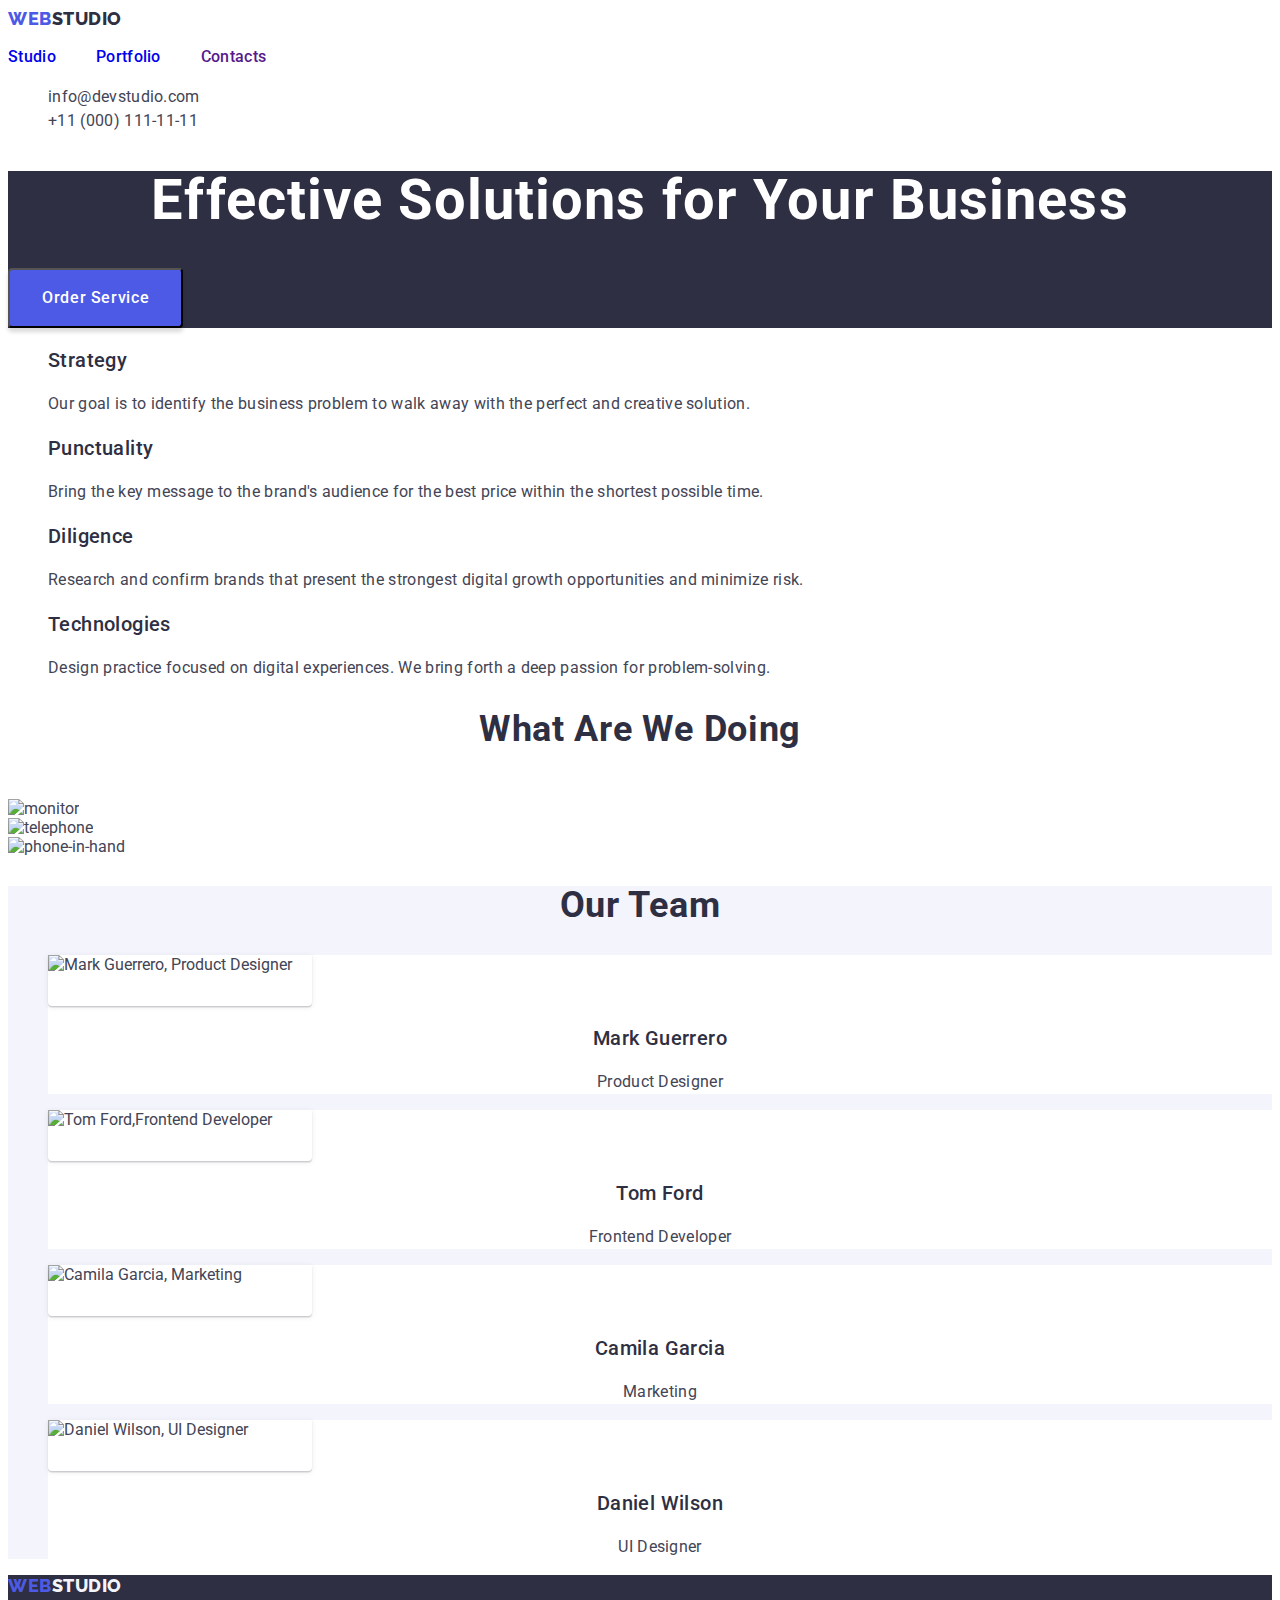
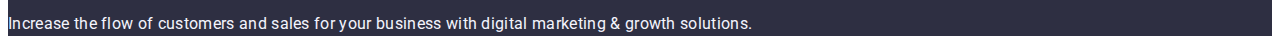
==== index.html @ 07247fa3 "update2" ====
<!DOCTYPE html>
<html lang="en">
  <head>
    <meta charset="UTF-8" />
    <meta http-equiv="X-UA-Compatible" content="IE=edge" />
    <meta name="viewport" content="width=device-width, initial-scale=1.0" />
    <link rel="preconnect" href="https://fonts.googleapis.com" />
    <link rel="preconnect" href="https://fonts.gstatic.com" crossorigin />
    <link
      href="https://fonts.googleapis.com/css2?family=Raleway:wght@800&family=Roboto:wght@400;500;700&display=swap"
      rel="stylesheet"
    />

    <link rel="stylesheet" href="css/styles.css" />
    <title>WebStudio</title>
  </head>
  <body>
    <header>
      <nav class="header-navication">
        <a class="logo link" href="./index.html"
          >Web<span class="logo-studio">Studio</span></a
        >
        <ul class="header-list list">
          <li class="header-item">
            <a class="header-link link" href="./index.html">Studio</a>
          </li>
          <li class="header-item">
            <a class="header-link link" href="./portfolio.html">Portfolio</a>
          </li>
          <li class="header-item">
            <a class="header-link link" href="">Contacts</a>
          </li>
        </ul>
      </nav>
      <address>
        <ul class="header-add list">
          <li>
            <a class="header-email link" href="mailto:info@devstudio.com"
              >info@devstudio.com</a
            >
          </li>
          <li>
            <a class="header-phone link" href="tel:+110001111111"
              >+11 (000) 111-11-11</a
            >
          </li>
        </ul>
      </address>
    </header>
    <main>
      <section class="hero">
        <h1 class="hero-title">Effective Solutions for Your Business</h1>
        <button class="hero-btn" type="button">Order Service</button>
      </section>
      <section class="features">
        <h2 class="features-title" hidden>features</h2>
        <ul class="features-list list">
          <li class="features-item">
            <h3 class="features-subtitle">Strategy</h3>
            <p class="features-text">
              Our goal is to identify the business problem to walk away with the
              perfect and creative solution.
            </p>
          </li>
          <li class="features-item">
            <h3 class="features-subtitle">Punctuality</h3>
            <p class="features-text">
              Bring the key message to the brand's audience for the best price
              within the shortest possible time.
            </p>
          </li>
          <li class="features-item">
            <h3 class="features-subtitle">Diligence</h3>
            <p class="features-text">
              Research and confirm brands that present the strongest digital
              growth opportunities and minimize risk.
            </p>
          </li>
          <li class="features-item">
            <h3 class="features-subtitle">Technologies</h3>
            <p class="features-text">
              Design practice focused on digital experiences. We bring forth a
              deep passion for problem-solving.
            </p>
          </li>
        </ul>
      </section>
      <section class="what">
        <h2 class="what-title">What are we doing</h2>
        <ul class="what-list list">
          <li class="what-item">
            <img
              class="what-img"
              src="./images/what/monitor.jpg"
              alt="monitor"
              width="360"
            />
          </li>
          <li class="what-item">
            <img
              class="what-img"
              src="./images/what/telephone.jpg"
              alt="telephone"
              width="360"
            />
          </li>
          <li class="what-item">
            <img
              class="what-img"
              src="./images/what/phone-in-hand.jpg"
              alt="phone-in-hand"
              width="360"
            />
          </li>
        </ul>
      </section>
      <section class="team">
        <h2 class="team-title">Our Team</h2>
        <ul class="team-list list">
          <li class="team-item">
            <img
              class="team-img"
              src="./images/team/mark-guerrero.jpg"
              alt="Mark Guerrero, Product Designer"
              width="264"
            />
            <h3 class="team-subtitle">Mark Guerrero</h3>
            <p class="team-text">Product Designer</p>
          </li>
          <li class="team-item">
            <img
              class="team-img"
              src="./images/team/tom-ford.jpg"
              alt="Tom Ford,Frontend Developer"
              width="264"
            />
            <h3 class="team-subtitle">Tom Ford</h3>
            <p class="team-text">Frontend Developer</p>
          </li>
          <li class="team-item">
            <img
              class="team-img"
              src="./images/team/camila-garcia.jpg"
              alt="Camila Garcia, Marketing"
              width="264"
            />
            <h3 class="team-subtitle">Camila Garcia</h3>
            <p class="team-text">Marketing</p>
          </li>
          <li class="team-item">
            <img
              class="team-img"
              src="./images/team/daniel-wilson.jpg"
              alt="Daniel Wilson, UI Designer"
              width="264"
            />
            <h3 class="team-subtitle">Daniel Wilson</h3>
            <p class="team-text">UI Designer</p>
          </li>
        </ul>
      </section>
    </main>
    <footer class="bottom">
      <a class="logo link" href="./index.html"
        >Web<span class="bottom-logo">Studio</span></a
      >
      <p class="bottom-text">
        Increase the flow of customers and sales for your business with digital
        marketing & growth solutions.
      </p>
    </footer>
  </body>
</html>
---- css/styles.css ----
:root {
  --main-title-color: #ffffff;
  --main-logo-color: #4d5ae5;
  --second-logo-color: #2e2f42;
  --main-paragraph-color: #434455;
  --main-background-color: #ffffff;
  --second-background-color: #f4f4fd;
}
body {
  font-family: "Roboto", sans-serif;
  color: #434455;
  background-color: var(--main-background-color);
}
.list {
  list-style: none;
}
.link {
  text-decoration: none;
  font-style: normal;
}
.logo {
  font-family: "Raleway", sans-serif;
  font-weight: 800;
  font-size: 18px;
  line-height: 1.17;
  display: flex;
  align-items: center;
  letter-spacing: 0.03em;
  text-transform: uppercase;
  display: flex;
  flex-direction: row;
  align-items: center;
  padding: 0px;
  text-transform: uppercase;
  color: var(--main-logo-color);
}
.logo-studio {
  color: var(--second-logo-color);
}
.header-list {
  display: flex;
  flex-direction: row;
  align-items: flex-start;
  padding: 0px;
  gap: 40px;
  color: var(--second-logo-color);
}
.header-item {
  font-weight: 500;
  font-size: 16px;
  line-height: 1.5;
  letter-spacing: 0.02em;
  order: 0;
  flex-grow: 0;
}
.header-link:is(:hover, :focus) {
  color: #404bbf;
  border-radius: 2px;
}
.header-add {
  font-style: normal;
}
.header-email {
  font-size: 16px;
  line-height: 1.5;
  letter-spacing: 0.02em;
  color: var(--main-paragraph-color);
}
.header-email:is(:hover, :focus) {
  color: #404bbf;
}
.header-phone {
  font-size: 16px;
  line-height: 1.5;
  letter-spacing: 0.02em;
  color: var(--main-paragraph-color);
}
.hero {
  background: #2e2f42;
}
.hero-title {
  font-weight: 700;
  font-size: 56px;
  line-height: 1.07;
  text-align: center;
  letter-spacing: 0.02em;
  color: var(--main-title-color);
}
.hero-btn {
  display: flex;
  flex-direction: row;
  padding: 16px 32px;
  gap: 10px;
  background: #4d5ae5;
  box-shadow: 0px 4px 4px rgba(0, 0, 0, 0.15);
  border-radius: 4px;
  font-weight: 500;
  font-size: 16px;
  line-height: 24px;
  letter-spacing: 0.04em;
  color: var(--main-title-color);
  flex: none;
  order: 0;
  flex-grow: 0;
  font-family: "Roboto", sans-serif;
  cursor: pointer;
}
.hero-btn:is(:hover, :focus) {
  background: #404bbf;
  box-shadow: 0px 4px 4px rgba(0, 0, 0, 0.15);
  border-radius: 4px;
}
.features-subtitle {
  font-weight: 500;
  font-size: 20px;
  line-height: 1.2;
  letter-spacing: 0.02em;
  color: var(--second-logo-color);
}
.features-text {
  font-size: 16px;
  line-height: 1.5;
  letter-spacing: 0.02em;
  color: var(--main-paragraph-color);
}
.what-list {
  display: inline;
}
.what-title {
  font-weight: 700;
  font-size: 36px;
  line-height: 1.11;
  text-align: center;
  letter-spacing: 0.02em;
  text-transform: capitalize;
  color: var(--second-logo-color);
}
.what-img {
  flex-direction: column;
  align-items: flex-start;
  padding: 0px;
}
.team {
  background: #f4f4fd;
}
.team-item {
  background-color: var(--main-background-color);
}
.team-title {
  font-weight: 700;
  font-size: 36px;
  line-height: 1.11;
  text-align: center;
  letter-spacing: 0.02em;
  text-transform: capitalize;
  color: var(--second-logo-color);
}
.team-img {
  display: flex;
  flex-direction: column;
  justify-content: center;
  align-items: center;
  padding: 0px 0px 32px;
  gap: 32px;
  background: #ffffff;
  box-shadow: 0px 1px 6px rgba(46, 47, 66, 0.08),
    0px 1px 1px rgba(46, 47, 66, 0.16), 0px 2px 1px rgba(46, 47, 66, 0.08);
  border-radius: 0px 0px 4px 4px;
}
.team-subtitle {
  font-weight: 500;
  font-size: 20px;
  line-height: 1.2;
  text-align: center;
  letter-spacing: 0.02em;
  flex: none;
  order: 0;
  flex-grow: 0;
  color: var(--second-logo-color);
}
.team-text {
  font-size: 16px;
  line-height: 1.5;
  text-align: center;
  letter-spacing: 0.02em;
  flex: none;
  order: 1;
  flex-grow: 0;
  color: var(--main-paragraph-color);
}
.bottom {
  background: #2e2f42;
}
.bottom-logo {
  font-family: "Raleway";
  font-style: normal;
  font-weight: 800;
  font-size: 18px;
  line-height: 1.17;
  display: flex;
  align-items: center;
  letter-spacing: 0.03em;
  text-transform: uppercase;
  color: #f4f4fd;
  flex: none;
  order: 1;
  flex-grow: 0;
}
.bottom-text {
  font-size: 16px;
  line-height: 1.5;
  letter-spacing: 0.02em;
  color: #f4f4fd;
}
.filter {
  display: flex;
  flex-direction: row;
  align-items: flex-start;
  padding: 0px;
  gap: 24px;
}
.filter-list {
  padding: 12px 24px;
}
.filter-btn-active {
  font-family: "Roboto", sans-serif;
  font-weight: 500;
  font-size: 16px;
  line-height: 1.5;
  text-align: center;
  letter-spacing: 0.04em;
  color: var(--main-logo-color);
  background-color: var(--second-background-color);
  cursor: pointer;
}
.filter-btn-active:is(:hover, :focus) {
  background: #404bbf;
  box-shadow: 0px 4px 4px rgba(0, 0, 0, 0.15);
  border-radius: 4px;
  color: var(--main-title-color);
}
.filter-btn {
  font-family: "Roboto", sans-serif;
  font-weight: 500;
  font-size: 16px;
  line-height: 1.5;
  text-align: center;
  letter-spacing: 0.04em;
  color: var(--main-logo-color);
  background-color: var(--second-background-color);
  cursor: pointer;
}
.card-item {
  box-sizing: border-box;
  background: #ffffff;
  border: 1px solid #e7e9fc;
  display: flex;
  flex-direction: column;
  justify-content: center;
  align-items: flex-start;
  padding: 0px 16px;
  gap: 8px;
}
.card-title {
  font-weight: 500;
  font-size: 20px;
  line-height: 1.2;
  letter-spacing: 0.02em;
  color: var(--second-logo-color);
}
.card-text {
  font-size: 16px;
  line-height: 1.5;
  letter-spacing: 0.02em;
  color: var(--main-paragraph-color);
}
.card-img {
  mix-blend-mode: normal;
}
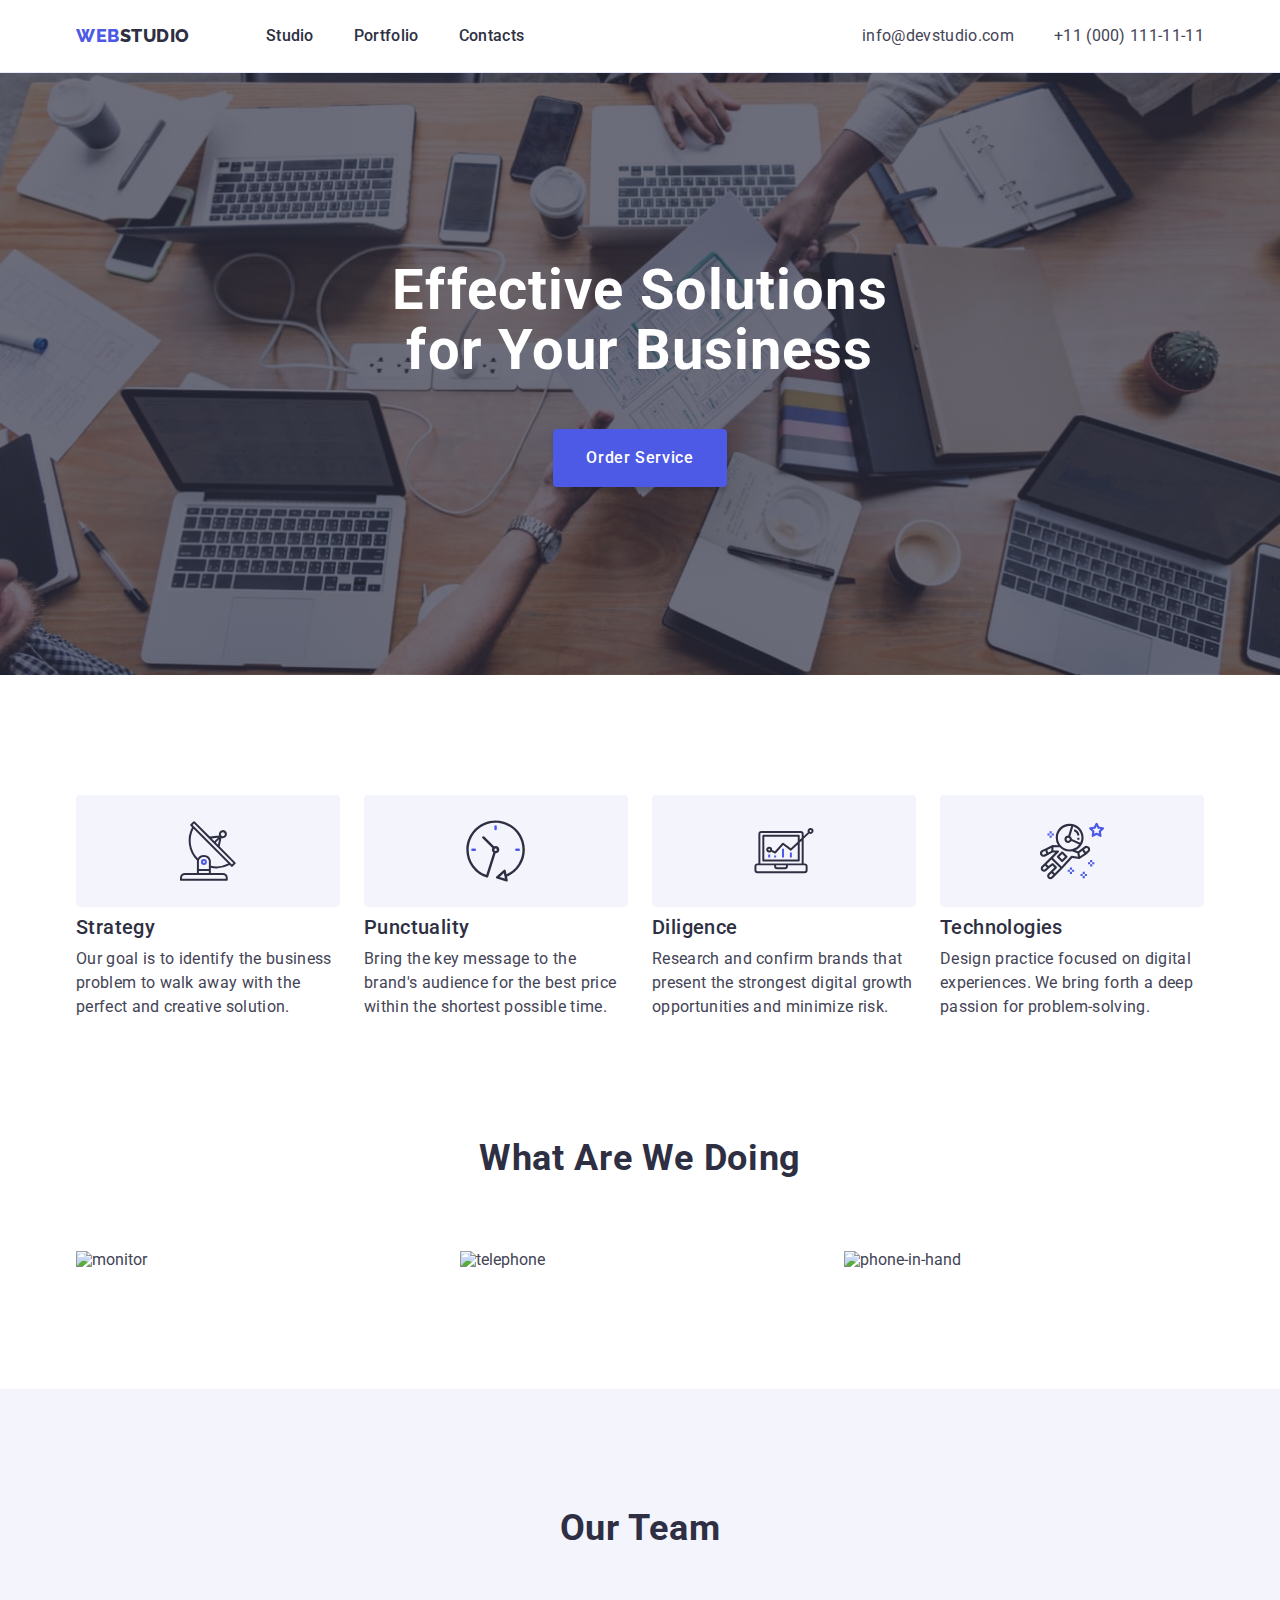
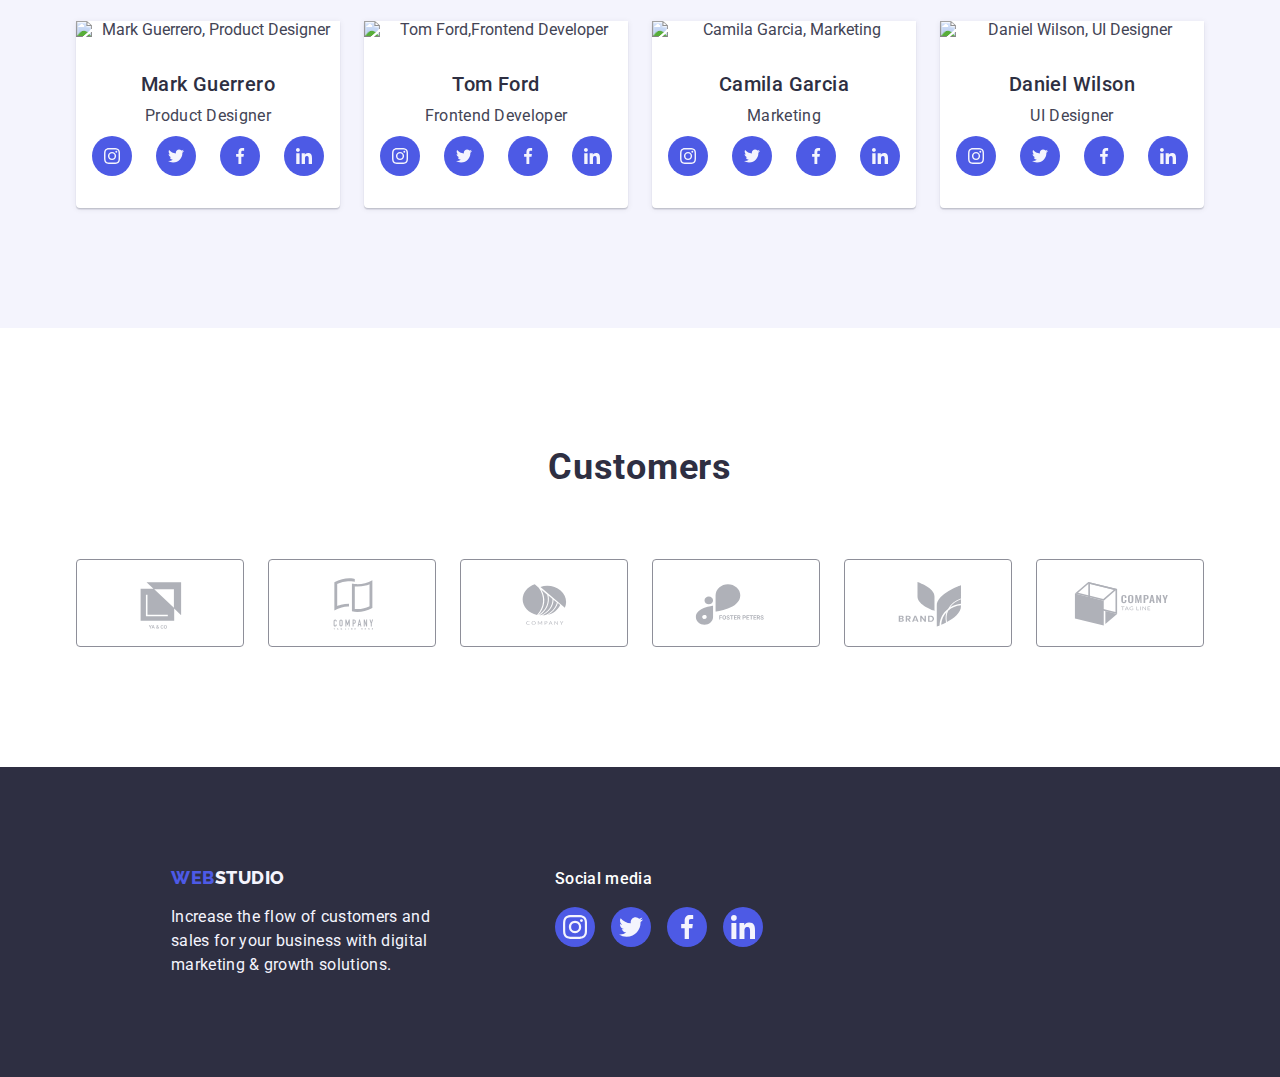
==== commit f9e8ed67: "variant1" ====
--- a/index.html
+++ b/index.html
@@ -10,164 +10,413 @@
       href="https://fonts.googleapis.com/css2?family=Raleway:wght@800&family=Roboto:wght@400;500;700&display=swap"
       rel="stylesheet"
     />
-
-    <link rel="stylesheet" href="css/styles.css" />
+    <link
+      rel="stylesheet"
+      href="https://cdnjs.cloudflare.com/ajax/libs/modern-normalize/1.0.0/modern-normalize.min.css"
+    />
+    <link rel="stylesheet" href="./css/styles.css" />
     <title>WebStudio</title>
   </head>
   <body>
-    <header>
-      <nav class="header-navication">
-        <a class="logo link" href="./index.html"
-          >Web<span class="logo-studio">Studio</span></a
-        >
-        <ul class="header-list list">
-          <li class="header-item">
-            <a class="header-link link" href="./index.html">Studio</a>
-          </li>
-          <li class="header-item">
-            <a class="header-link link" href="./portfolio.html">Portfolio</a>
-          </li>
-          <li class="header-item">
-            <a class="header-link link" href="">Contacts</a>
-          </li>
-        </ul>
-      </nav>
-      <address>
-        <ul class="header-add list">
-          <li>
-            <a class="header-email link" href="mailto:info@devstudio.com"
-              >info@devstudio.com</a
-            >
-          </li>
-          <li>
-            <a class="header-phone link" href="tel:+110001111111"
-              >+11 (000) 111-11-11</a
-            >
-          </li>
-        </ul>
-      </address>
+    <header class="header">
+      <div class="header-container container">
+        <nav class="header-navication">
+          <a class="logo link" href="./index.html"
+            >Web<span class="logo-studio">Studio</span></a
+          >
+          <ul class="header-list list">
+            <li class="header-item">
+              <a class="header-link link" href="./index.html">Studio</a>
+            </li>
+            <li class="header-item">
+              <a class="header-link link" href="./portfolio.html">Portfolio</a>
+            </li>
+            <li class="header-item">
+              <a class="header-link link" href="">Contacts</a>
+            </li>
+          </ul>
+        </nav>
+        <address class="contacts">
+          <ul class="header-contacts-list list">
+            <li class="header-contacts-list-item">
+              <a
+                class="header-contacts-item link"
+                href="mailto:info@devstudio.com"
+                >info@devstudio.com</a
+              >
+            </li>
+            <li class="header-contacts-list-item">
+              <a class="header-contacts-item link" href="tel:+110001111111"
+                >+11 (000) 111-11-11</a
+              >
+            </li>
+          </ul>
+        </address>
+      </div>
     </header>
     <main>
       <section class="hero">
-        <h1 class="hero-title">Effective Solutions for Your Business</h1>
-        <button class="hero-btn" type="button">Order Service</button>
+        <div class="container">
+          <h1 class="hero-title">Effective Solutions for Your Business</h1>
+          <button class="hero-btn" type="button">Order Service</button>
+        </div>
       </section>
       <section class="features">
-        <h2 class="features-title" hidden>features</h2>
-        <ul class="features-list list">
-          <li class="features-item">
-            <h3 class="features-subtitle">Strategy</h3>
-            <p class="features-text">
-              Our goal is to identify the business problem to walk away with the
-              perfect and creative solution.
-            </p>
-          </li>
-          <li class="features-item">
-            <h3 class="features-subtitle">Punctuality</h3>
-            <p class="features-text">
-              Bring the key message to the brand's audience for the best price
-              within the shortest possible time.
-            </p>
-          </li>
-          <li class="features-item">
-            <h3 class="features-subtitle">Diligence</h3>
-            <p class="features-text">
-              Research and confirm brands that present the strongest digital
-              growth opportunities and minimize risk.
-            </p>
-          </li>
-          <li class="features-item">
-            <h3 class="features-subtitle">Technologies</h3>
-            <p class="features-text">
-              Design practice focused on digital experiences. We bring forth a
-              deep passion for problem-solving.
-            </p>
-          </li>
-        </ul>
+        <div class="container">
+          <h2 class="features-title" hidden>features</h2>
+          <ul class="features-list list">
+            <li class="features-item-icon">
+              <svg class="features-icon" width="59.72" height="64">
+                <use href="./images/icons.svg#icon-antenna"></use>
+              </svg>
+            </li>
+            <li class="features-item-icon">
+              <svg class="features-icon" width="61.22" height="64">
+                <use href="./images/icons.svg#icon-clock"></use>
+              </svg>
+            </li>
+            <li class="features-item-icon">
+              <svg class="features-icon" width="64" height="59.09">
+                <use href="./images/icons.svg#icon-diagram"></use>
+              </svg>
+            </li>
+            <li class="features-item-icon">
+              <svg class="features-icon" width="64" height="64">
+                <use href="./images/icons.svg#icon-astronaut"></use>
+              </svg>
+            </li>
+          </ul>
+          <ul class="features-list list">
+            <li class="features-item">
+              <h3 class="features-subtitle">Strategy</h3>
+              <p class="text">
+                Our goal is to identify the business problem to walk away with
+                the perfect and creative solution.
+              </p>
+            </li>
+            <li class="features-item">
+              <h3 class="features-subtitle">Punctuality</h3>
+              <p class="text">
+                Bring the key message to the brand's audience for the best price
+                within the shortest possible time.
+              </p>
+            </li>
+            <li class="features-item">
+              <h3 class="features-subtitle">Diligence</h3>
+              <p class="text">
+                Research and confirm brands that present the strongest digital
+                growth opportunities and minimize risk.
+              </p>
+            </li>
+            <li class="features-item">
+              <h3 class="features-subtitle">Technologies</h3>
+              <p class="text">
+                Design practice focused on digital experiences. We bring forth a
+                deep passion for problem-solving.
+              </p>
+            </li>
+          </ul>
+        </div>
       </section>
       <section class="what">
-        <h2 class="what-title">What are we doing</h2>
-        <ul class="what-list list">
-          <li class="what-item">
-            <img
-              class="what-img"
-              src="./images/what/monitor.jpg"
-              alt="monitor"
-              width="360"
-            />
-          </li>
-          <li class="what-item">
-            <img
-              class="what-img"
-              src="./images/what/telephone.jpg"
-              alt="telephone"
-              width="360"
-            />
-          </li>
-          <li class="what-item">
-            <img
-              class="what-img"
-              src="./images/what/phone-in-hand.jpg"
-              alt="phone-in-hand"
-              width="360"
-            />
-          </li>
-        </ul>
+        <div class="container">
+          <h2 class="what-title">What are we doing</h2>
+          <ul class="what-list list">
+            <li class="what-item">
+              <img
+                class="what-img"
+                src="./images/what/monitor.jpg"
+                alt="monitor"
+                width="360"
+              />
+            </li>
+            <li class="what-item">
+              <img
+                class="what-img"
+                src="./images/what/telephone.jpg"
+                alt="telephone"
+                width="360"
+              />
+            </li>
+            <li class="what-item">
+              <img
+                class="what-img"
+                src="./images/what/phone-in-hand.jpg"
+                alt="phone-in-hand"
+                width="360"
+              />
+            </li>
+          </ul>
+        </div>
       </section>
       <section class="team">
-        <h2 class="team-title">Our Team</h2>
-        <ul class="team-list list">
-          <li class="team-item">
-            <img
-              class="team-img"
-              src="./images/team/mark-guerrero.jpg"
-              alt="Mark Guerrero, Product Designer"
-              width="264"
-            />
-            <h3 class="team-subtitle">Mark Guerrero</h3>
-            <p class="team-text">Product Designer</p>
-          </li>
-          <li class="team-item">
-            <img
-              class="team-img"
-              src="./images/team/tom-ford.jpg"
-              alt="Tom Ford,Frontend Developer"
-              width="264"
-            />
-            <h3 class="team-subtitle">Tom Ford</h3>
-            <p class="team-text">Frontend Developer</p>
-          </li>
-          <li class="team-item">
-            <img
-              class="team-img"
-              src="./images/team/camila-garcia.jpg"
-              alt="Camila Garcia, Marketing"
-              width="264"
-            />
-            <h3 class="team-subtitle">Camila Garcia</h3>
-            <p class="team-text">Marketing</p>
-          </li>
-          <li class="team-item">
-            <img
-              class="team-img"
-              src="./images/team/daniel-wilson.jpg"
-              alt="Daniel Wilson, UI Designer"
-              width="264"
-            />
-            <h3 class="team-subtitle">Daniel Wilson</h3>
-            <p class="team-text">UI Designer</p>
-          </li>
-        </ul>
+        <div class="container">
+          <h2 class="team-title">Our Team</h2>
+          <ul class="team-list list">
+            <li class="team-item">
+              <img
+                class="team-img"
+                src="./images/team/mark-guerrero.jpg"
+                alt="Mark Guerrero, Product Designer"
+                width="264"
+              />
+              <div class="team-text">
+                <h3 class="team-subtitle">Mark Guerrero</h3>
+                <p class="team-item-text text">Product Designer</p>
+                <ul class="team-soc-list list">
+                  <li class="team-soc-item">
+                    <a class="team-soc-link link" href="">
+                      <svg class="team-soc-icon" width="16" height="16">
+                        <use href="./images/icons.svg#icon-instagram"></use>
+                      </svg>
+                    </a>
+                  </li>
+                  <li class="team-soc-item">
+                    <a class="team-soc-link link" href="#"
+                      ><svg class="team-soc-icon" width="16" height="16">
+                        <use href="./images/icons.svg#icon-twitter"></use>
+                      </svg>
+                    </a>
+                  </li>
+                  <li class="team-soc-item">
+                    <a class="team-soc-link link" href="#"
+                      ><svg class="team-soc-icon" width="16" height="16">
+                        <use href="./images/icons.svg#icon-facebook"></use>
+                      </svg>
+                    </a>
+                  </li>
+                  <li class="team-soc-item">
+                    <a class="team-soc-link link" href="">
+                      <svg class="team-soc-icon" width="16" height="16">
+                        <use href="./images/icons.svg#icon-linkedin"></use>
+                      </svg>
+                    </a>
+                  </li>
+                </ul>
+              </div>
+            </li>
+            <li class="team-item">
+              <img
+                class="team-img"
+                src="./images/team/tom-ford.jpg"
+                alt="Tom Ford,Frontend Developer"
+                width="264"
+              />
+              <div class="team-text">
+                <h3 class="team-subtitle">Tom Ford</h3>
+                <p class="team-item-text text">Frontend Developer</p>
+                <ul class="team-soc-list list">
+                  <li class="team-soc-item">
+                    <a class="team-soc-link link" href="">
+                      <svg class="team-soc-icon" width="16" height="16">
+                        <use href="./images/icons.svg#icon-instagram"></use>
+                      </svg>
+                    </a>
+                  </li>
+                  <li class="team-soc-item">
+                    <a class="team-soc-link link" href="#"
+                      ><svg class="team-soc-icon" width="16" height="16">
+                        <use href="./images/icons.svg#icon-twitter"></use>
+                      </svg>
+                    </a>
+                  </li>
+                  <li class="team-soc-item">
+                    <a class="team-soc-link link" href="#"
+                      ><svg class="team-soc-icon" width="16" height="16">
+                        <use href="./images/icons.svg#icon-facebook"></use>
+                      </svg>
+                    </a>
+                  </li>
+                  <li class="team-soc-item">
+                    <a class="team-soc-link link" href="">
+                      <svg class="team-soc-icon" width="16" height="16">
+                        <use href="./images/icons.svg#icon-linkedin"></use>
+                      </svg>
+                    </a>
+                  </li>
+                </ul>
+              </div>
+            </li>
+            <li class="team-item">
+              <img
+                class="team-img"
+                src="./images/team/camila-garcia.jpg"
+                alt="Camila Garcia, Marketing"
+                width="264"
+              />
+              <div class="team-text">
+                <h3 class="team-subtitle">Camila Garcia</h3>
+                <p class="team-item-text text">Marketing</p>
+                <ul class="team-soc-list list">
+                  <li class="team-soc-item">
+                    <a class="team-soc-link link" href="">
+                      <svg class="team-soc-icon" width="16" height="16">
+                        <use href="./images/icons.svg#icon-instagram"></use>
+                      </svg>
+                    </a>
+                  </li>
+                  <li class="team-soc-item">
+                    <a class="team-soc-link link" href="#"
+                      ><svg class="team-soc-icon" width="16" height="16">
+                        <use href="./images/icons.svg#icon-twitter"></use>
+                      </svg>
+                    </a>
+                  </li>
+                  <li class="team-soc-item">
+                    <a class="team-soc-link link" href="#"
+                      ><svg class="team-soc-icon" width="16" height="16">
+                        <use href="./images/icons.svg#icon-facebook"></use>
+                      </svg>
+                    </a>
+                  </li>
+                  <li class="team-soc-item">
+                    <a class="team-soc-link link" href="">
+                      <svg class="team-soc-icon" width="16" height="16">
+                        <use href="./images/icons.svg#icon-linkedin"></use>
+                      </svg>
+                    </a>
+                  </li>
+                </ul>
+              </div>
+            </li>
+            <li class="team-item">
+              <img
+                class="team-img"
+                src="./images/team/daniel-wilson.jpg"
+                alt="Daniel Wilson, UI Designer"
+                width="264"
+              />
+              <div class="team-text">
+                <h3 class="team-subtitle">Daniel Wilson</h3>
+                <p class="team-item-text text">UI Designer</p>
+                <ul class="team-soc-list list">
+                  <li class="team-soc-item">
+                    <a class="team-soc-link link" href="">
+                      <svg class="team-soc-icon" width="16" height="16">
+                        <use href="./images/icons.svg#icon-instagram"></use>
+                      </svg>
+                    </a>
+                  </li>
+                  <li class="team-soc-item">
+                    <a class="team-soc-link link" href="#"
+                      ><svg class="team-soc-icon" width="16" height="16">
+                        <use href="./images/icons.svg#icon-twitter"></use>
+                      </svg>
+                    </a>
+                  </li>
+                  <li class="team-soc-item">
+                    <a class="team-soc-link link" href="#"
+                      ><svg class="team-soc-icon" width="16" height="16">
+                        <use href="./images/icons.svg#icon-facebook"></use>
+                      </svg>
+                    </a>
+                  </li>
+                  <li class="team-soc-item">
+                    <a class="team-soc-link link" href="">
+                      <svg class="team-soc-icon" width="16" height="16">
+                        <use href="./images/icons.svg#icon-linkedin"></use>
+                      </svg>
+                    </a>
+                  </li>
+                </ul>
+              </div>
+            </li>
+          </ul>
+        </div>
+      </section>
+      <section class="customers">
+        <div class="container">
+          <h2 class="customers-title">Customers</h2>
+          <ul class="customers-list list">
+            <li class="customers-item">
+              <a class="customers-link link" href="">
+                <svg class="customers-icon" width="104" height="56">
+                  <use href="./images/icons.svg#icon-customer-1"></use>
+                </svg>
+              </a>
+            </li>
+            <li class="customers-item">
+              <a class="customers-link link" href="#"
+                ><svg class="customers-icon" width="104" height="56">
+                  <use href="./images/icons.svg#icon-customer-2"></use>
+                </svg>
+              </a>
+            </li>
+            <li class="customers-item">
+              <a class="customers-link link" href="#"
+                ><svg class="customers-icon" width="104" height="56">
+                  <use href="./images/icons.svg#icon-customer-3"></use>
+                </svg>
+              </a>
+            </li>
+            <li class="customers-item">
+              <a class="customers-link link" href="">
+                <svg class="customers-icon" width="104" height="56">
+                  <use href="./images/icons.svg#icon-customer-4"></use>
+                </svg>
+              </a>
+            </li>
+            <li class="customers-item">
+              <a class="customers-link link" href="">
+                <svg class="customers-icon" width="104" height="56">
+                  <use href="./images/icons.svg#icon-customer-5"></use>
+                </svg>
+              </a>
+            </li>
+            <li class="customers-item">
+              <a class="customers-link link" href="">
+                <svg class="customers-icon" width="104" height="56">
+                  <use href="./images/icons.svg#icon-customer-6"></use>
+                </svg>
+              </a>
+            </li>
+          </ul>
+        </div>
       </section>
     </main>
     <footer class="bottom">
-      <a class="logo link" href="./index.html"
-        >Web<span class="bottom-logo">Studio</span></a
-      >
-      <p class="bottom-text">
-        Increase the flow of customers and sales for your business with digital
-        marketing & growth solutions.
-      </p>
+      <div class="bottom-logo container">
+        <a class="logo link" href="./index.html"
+          >Web<span class="bottom-logo-second">Studio</span></a
+        >
+        <p class="bottom-logo-text text">
+          Increase the flow of customers and sales for your business with
+          digital marketing & growth solutions.
+        </p>
+      </div>
+      <div class="bottom-soc container">
+        <p class="bottom-soc-text text">Social media</p>
+        <ul class="bottom-soc-list list">
+          <li class="bottom-soc-item">
+            <a class="bottom-soc-link link" href="">
+              <svg class="bottom-soc-icon" width="24" height="24">
+                <use href="./images/icons.svg#icon-instagram"></use>
+              </svg>
+            </a>
+          </li>
+          <li class="bottom-soc-item">
+            <a class="bottom-soc-link link" href="#"
+              ><svg class="bottom-soc-icon" width="24" height="24">
+                <use href="./images/icons.svg#icon-twitter"></use>
+              </svg>
+            </a>
+          </li>
+          <li class="bottom-soc-item">
+            <a class="bottom-soc-link link" href="#"
+              ><svg class="bottom-soc-icon" width="24" height="24">
+                <use href="./images/icons.svg#icon-facebook"></use>
+              </svg>
+            </a>
+          </li>
+          <li class="bottom-soc-item">
+            <a class="bottom-soc-link link" href="">
+              <svg class="bottom-soc-icon" width="24" height="24">
+                <use href="./images/icons.svg#icon-linkedin"></use>
+              </svg>
+            </a>
+          </li>
+        </ul>
+      </div>
     </footer>
   </body>
 </html>
--- a/css/styles.css
+++ b/css/styles.css
@@ -1,15 +1,65 @@
 :root {
-  --main-title-color: #ffffff;
-  --main-logo-color: #4d5ae5;
-  --second-logo-color: #2e2f42;
-  --main-paragraph-color: #434455;
-  --main-background-color: #ffffff;
-  --second-background-color: #f4f4fd;
+  --white-color: #ffffff;
+  --blue-color: #4d5ae5;
+  --dark-color: #2e2f42;
+  --hover-blue-color: #404bbf;
+  --dark-grey-color: #434455;
+  --grey-color: #f4f4fd;
+  --bg-gradient: linear-gradient(rgba(46, 47, 66, 0.7), rgba(46, 47, 66, 0.7));
 }
 body {
   font-family: "Roboto", sans-serif;
-  color: #434455;
-  background-color: var(--main-background-color);
+  color: var(--dark-grey-color);
+  background-color: var(--white-color);
+  max-width: 1440px;
+}
+.container {
+  width: 1158px;
+  padding-left: 15px;
+  padding-right: 15px;
+  margin-left: auto;
+  margin-right: auto;
+}
+
+h1,
+h2,
+h3,
+h4,
+p {
+  margin-top: 0;
+  margin-bottom: 0;
+}
+h2 {
+  font-weight: 700;
+  font-size: 36px;
+  line-height: 1.11;
+  text-align: center;
+  letter-spacing: 0.02em;
+  text-transform: capitalize;
+  color: var(--dark-color);
+}
+h3 {
+  margin-bottom: 8px;
+  font-weight: 500;
+  font-size: 20px;
+  line-height: 1.2;
+  letter-spacing: 0.02em;
+  color: var(--dark-color);
+}
+ul {
+  padding-left: 0;
+  margin-top: 0;
+  margin-bottom: 0;
+}
+img {
+  display: block;
+}
+
+.text {
+  font-size: 16px;
+  line-height: 1.5;
+  letter-spacing: 0.02em;
+  color: var(--dark-grey-color);
 }
 .list {
   list-style: none;
@@ -23,60 +73,75 @@
   font-weight: 800;
   font-size: 18px;
   line-height: 1.17;
-  display: flex;
-  align-items: center;
   letter-spacing: 0.03em;
   text-transform: uppercase;
-  display: flex;
-  flex-direction: row;
-  align-items: center;
-  padding: 0px;
-  text-transform: uppercase;
-  color: var(--main-logo-color);
+  color: var(--blue-color);
 }
 .logo-studio {
-  color: var(--second-logo-color);
+  color: var(--dark-color);
+}
+.header {
+  border-bottom: 1px solid #e7e9fc;
+}
+.header-container {
+  display: flex;
+  align-items: center;
+}
+nav {
+  display: flex;
+  align-items: center;
 }
 .header-list {
   display: flex;
-  flex-direction: row;
-  align-items: flex-start;
-  padding: 0px;
-  gap: 40px;
-  color: var(--second-logo-color);
-}
-.header-item {
+  margin-left: 76px;
+}
+.header-item:not(:last-child) {
+  margin-right: 40px;
+}
+.header-link {
   font-weight: 500;
   font-size: 16px;
   line-height: 1.5;
   letter-spacing: 0.02em;
-  order: 0;
-  flex-grow: 0;
+  color: var(--dark-color);
+  display: block;
+  padding-top: 24px;
+  padding-bottom: 24px;
 }
 .header-link:is(:hover, :focus) {
-  color: #404bbf;
+  color: var(--hover-blue-color);
   border-radius: 2px;
 }
-.header-add {
+.contacts {
   font-style: normal;
-}
-.header-email {
+  margin-left: auto;
+}
+.header-contacts-list {
+  display: flex;
+}
+.header-contacts-list-item:nth-child(1) {
+  margin-right: 40px;
+}
+.header-contacts-item {
   font-size: 16px;
   line-height: 1.5;
   letter-spacing: 0.02em;
-  color: var(--main-paragraph-color);
-}
-.header-email:is(:hover, :focus) {
-  color: #404bbf;
-}
-.header-phone {
-  font-size: 16px;
-  line-height: 1.5;
-  letter-spacing: 0.02em;
-  color: var(--main-paragraph-color);
+  color: var(--dark-grey-color);
+  display: block;
+  padding-top: 24px;
+  padding-bottom: 24px;
+}
+.header-contacts-item:is(:hover, :focus) {
+  color: var(--hover-blue-color);
 }
 .hero {
-  background: #2e2f42;
+  background: var(--dark-color);
+  text-align: center;
+  padding: 188px 0;
+  background-image: var(--bg-gradient), url(../images/people-office.jpg);
+  background-repeat: no-repeat;
+  background-position: center;
+  background-size: cover;
 }
 .hero-title {
   font-weight: 700;
@@ -84,160 +149,234 @@
   line-height: 1.07;
   text-align: center;
   letter-spacing: 0.02em;
-  color: var(--main-title-color);
+  color: var(--white-color);
+  margin-bottom: 48px;
+  width: 496px;
+  margin-left: auto;
+  margin-right: auto;
 }
 .hero-btn {
-  display: flex;
-  flex-direction: row;
+  display: inline-block;
   padding: 16px 32px;
-  gap: 10px;
-  background: #4d5ae5;
+  background: var(--blue-color);
   box-shadow: 0px 4px 4px rgba(0, 0, 0, 0.15);
   border-radius: 4px;
   font-weight: 500;
   font-size: 16px;
   line-height: 24px;
   letter-spacing: 0.04em;
-  color: var(--main-title-color);
+  color: var(--white-color);
   flex: none;
   order: 0;
   flex-grow: 0;
   font-family: "Roboto", sans-serif;
   cursor: pointer;
+  border: 1px solid transparent;
 }
 .hero-btn:is(:hover, :focus) {
-  background: #404bbf;
+  background: var(--hover-blue-color);
   box-shadow: 0px 4px 4px rgba(0, 0, 0, 0.15);
   border-radius: 4px;
 }
-.features-subtitle {
-  font-weight: 500;
-  font-size: 20px;
-  line-height: 1.2;
-  letter-spacing: 0.02em;
-  color: var(--second-logo-color);
-}
-.features-text {
-  font-size: 16px;
-  line-height: 1.5;
-  letter-spacing: 0.02em;
-  color: var(--main-paragraph-color);
+.features {
+  padding: 120px 0;
+}
+.features-list {
+  display: flex;
+  justify-content: space-between;
+  flex-flow: wrap;
+}
+.features-item {
+  flex-basis: calc((100%-24px) / 4);
+  max-width: 264px;
+}
+.features-item-icon {
+  width: 264px;
+  height: 112px;
+  border-radius: 4px;
+  display: flex;
+  align-items: center;
+  justify-content: center;
+  margin-bottom: 8px;
+  background: var(--grey-color);
+}
+.what {
+  padding-bottom: 120px;
+}
+.what-item {
+  display: flex;
+  flex-wrap: wrap;
+  gap: 24px;
+}
+.what-title {
+  margin-bottom: 72px;
 }
 .what-list {
-  display: inline;
-}
-.what-title {
-  font-weight: 700;
-  font-size: 36px;
-  line-height: 1.11;
+  display: flex;
+  justify-content: space-between;
+}
+.team {
+  background: var(--grey-color);
+  padding-top: 120px;
+  padding-bottom: 120px;
+}
+.team-title {
+  margin-bottom: 72px;
+}
+.team-list {
+  display: flex;
+  flex-wrap: wrap;
+  gap: 24px;
+}
+.team-item {
+  background-color: var(--grey-color);
   text-align: center;
-  letter-spacing: 0.02em;
-  text-transform: capitalize;
-  color: var(--second-logo-color);
-}
-.what-img {
+  display: flex;
   flex-direction: column;
-  align-items: flex-start;
-  padding: 0px;
-}
-.team {
-  background: #f4f4fd;
-}
-.team-item {
-  background-color: var(--main-background-color);
-}
-.team-title {
-  font-weight: 700;
-  font-size: 36px;
-  line-height: 1.11;
-  text-align: center;
-  letter-spacing: 0.02em;
-  text-transform: capitalize;
-  color: var(--second-logo-color);
-}
-.team-img {
-  display: flex;
-  flex-direction: column;
   justify-content: center;
   align-items: center;
   padding: 0px 0px 32px;
-  gap: 32px;
-  background: #ffffff;
+  width: 264px;
+  background: var(--white-color);
   box-shadow: 0px 1px 6px rgba(46, 47, 66, 0.08),
     0px 1px 1px rgba(46, 47, 66, 0.16), 0px 2px 1px rgba(46, 47, 66, 0.08);
   border-radius: 0px 0px 4px 4px;
 }
-.team-subtitle {
+.team-text {
+  padding-top: 32px;
+}
+.team-item-text {
+  margin-bottom: 8px;
+}
+.team-soc-list {
+  display: flex;
+  justify-content: center;
+  gap: 24px;
+}
+.team-soc-item {
+  width: 40px;
+  height: 40px;
+}
+.team-soc-link {
+  width: 100%;
+  height: 100%;
+  border-radius: 50%;
+  background-color: var(--blue-color);
+  display: flex;
+  align-items: center;
+  justify-content: center;
+}
+.team-soc-icon {
+  fill: var(--grey-color);
+}
+.team-soc-link:is(:hover, :focus) {
+  background: var(--hover-blue-color);
+}
+.customers {
+  padding-top: 120px;
+  padding-bottom: 120px;
+}
+.customers-item {
+  display: flex;
+  flex-wrap: wrap;
+  flex-basis: calc((100%-24px) / 6);
+}
+.customers-title {
+  margin-bottom: 72px;
+}
+.customers-list {
+  display: flex;
+  justify-content: space-between;
+  justify-content: center;
+}
+.customers-item {
+  width: 168px;
+  height: 88px;
+}
+.customers-item:nth-child(-n + 5) {
+  margin-right: 24px;
+}
+.customers-link {
+  width: 100%;
+  height: 100%;
+  border: 1px solid #8e8f99;
+  border-radius: 4px;
+  display: flex;
+  align-items: center;
+  justify-content: center;
+  color: currentColor;
+  padding: 16px 32px;
+}
+.customers-icon {
+  fill: #afb1b8;
+}
+.customers-icon:is(:hover, :focus) {
+  fill: var(--hover-blue-color);
+}
+.customers-link:is(:hover, :focus) {
+  border: 1px solid var(--hover-blue-color);
+  border-radius: 4px;
+}
+.bottom {
+  background: var(--dark-color);
+  padding: 100px 0;
+  display: flex;
+}
+.bottom-logo-second {
+  color: var(--grey-color);
+}
+.bottom-logo-text {
+  width: 264px;
+  color: var(--grey-color);
+  margin-top: 16px;
+}
+.bottom-logo {
+  max-width: 264px;
+  margin-left: 156px;
+}
+.bottom-soc {
+  margin-left: 120px;
+}
+.bottom-soc-text {
   font-weight: 500;
-  font-size: 20px;
-  line-height: 1.2;
-  text-align: center;
-  letter-spacing: 0.02em;
-  flex: none;
-  order: 0;
-  flex-grow: 0;
-  color: var(--second-logo-color);
-}
-.team-text {
-  font-size: 16px;
-  line-height: 1.5;
-  text-align: center;
-  letter-spacing: 0.02em;
-  flex: none;
-  order: 1;
-  flex-grow: 0;
-  color: var(--main-paragraph-color);
-}
-.bottom {
-  background: #2e2f42;
-}
-.bottom-logo {
-  font-family: "Raleway";
-  font-style: normal;
-  font-weight: 800;
-  font-size: 18px;
-  line-height: 1.17;
-  display: flex;
-  align-items: center;
-  letter-spacing: 0.03em;
-  text-transform: uppercase;
-  color: #f4f4fd;
-  flex: none;
-  order: 1;
-  flex-grow: 0;
-}
-.bottom-text {
-  font-size: 16px;
-  line-height: 1.5;
-  letter-spacing: 0.02em;
-  color: #f4f4fd;
-}
-.filter {
-  display: flex;
-  flex-direction: row;
-  align-items: flex-start;
-  padding: 0px;
-  gap: 24px;
+  color: var(--white-color);
+  margin-bottom: 16px;
+}
+.bottom-soc-list {
+  display: flex;
+  list-style: none;
+  gap: 16px;
+}
+.bottom-soc-item {
+  width: 40px;
+  height: 40px;
+}
+.bottom-soc-link {
+  width: 100%;
+  height: 100%;
+  border-radius: 50%;
+  background-color: var(--blue-color);
+  display: flex;
+  align-items: center;
+  justify-content: center;
+}
+.bottom-soc-icon {
+  fill: var(--grey-color);
+}
+.bottom-soc-link:is(:hover, :focus) {
+  background: #31d0aa;
+}
+.portfolio {
+  padding-top: 96px;
+  padding-bottom: 120px;
 }
 .filter-list {
-  padding: 12px 24px;
-}
-.filter-btn-active {
-  font-family: "Roboto", sans-serif;
-  font-weight: 500;
-  font-size: 16px;
-  line-height: 1.5;
-  text-align: center;
-  letter-spacing: 0.04em;
-  color: var(--main-logo-color);
-  background-color: var(--second-background-color);
-  cursor: pointer;
-}
-.filter-btn-active:is(:hover, :focus) {
-  background: #404bbf;
-  box-shadow: 0px 4px 4px rgba(0, 0, 0, 0.15);
-  border-radius: 4px;
-  color: var(--main-title-color);
+  display: flex;
+  justify-content: center;
+  margin-bottom: 72px;
+}
+.filter-item:not(:last-child) {
+  margin-right: 24px;
 }
 .filter-btn {
   font-family: "Roboto", sans-serif;
@@ -246,34 +385,36 @@
   line-height: 1.5;
   text-align: center;
   letter-spacing: 0.04em;
-  color: var(--main-logo-color);
-  background-color: var(--second-background-color);
+  color: var(--blue-color);
+  background-color: var(--grey-color);
   cursor: pointer;
-}
-.card-item {
-  box-sizing: border-box;
-  background: #ffffff;
   border: 1px solid #e7e9fc;
-  display: flex;
-  flex-direction: column;
-  justify-content: center;
-  align-items: flex-start;
-  padding: 0px 16px;
-  gap: 8px;
-}
-.card-title {
-  font-weight: 500;
-  font-size: 20px;
-  line-height: 1.2;
-  letter-spacing: 0.02em;
-  color: var(--second-logo-color);
-}
-.card-text {
-  font-size: 16px;
-  line-height: 1.5;
-  letter-spacing: 0.02em;
-  color: var(--main-paragraph-color);
-}
-.card-img {
+  border-radius: 4px;
+  height: 48px;
+  padding: 12px 24px;
+}
+.filter-btn:is(:hover, :focus) {
+  background: var(--hover-blue-color);
+  box-shadow: 0px 4px 4px rgba(0, 0, 0, 0.15);
+  border-radius: 4px;
+  color: var(--white-color);
+}
+.product-list {
+  display: flex;
+  flex-wrap: wrap;
+  gap: 48px 24px;
+}
+.product-item {
+  width: calc ((100%-24px)/9);
+}
+.product-item-text {
+  padding: 32px 16px;
+  border: 1px solid #e7e9fc;
+  border-top: none;
+  box-shadow: 0px 2px 1px 0px rgba(46, 47, 66, 0.08),
+    0px 1px 1px 0px rgba(46, 47, 66, 0.16),
+    0px 1px 6px 0px rgba(46, 47, 66, 0.08);
+}
+.product-img {
   mix-blend-mode: normal;
 }
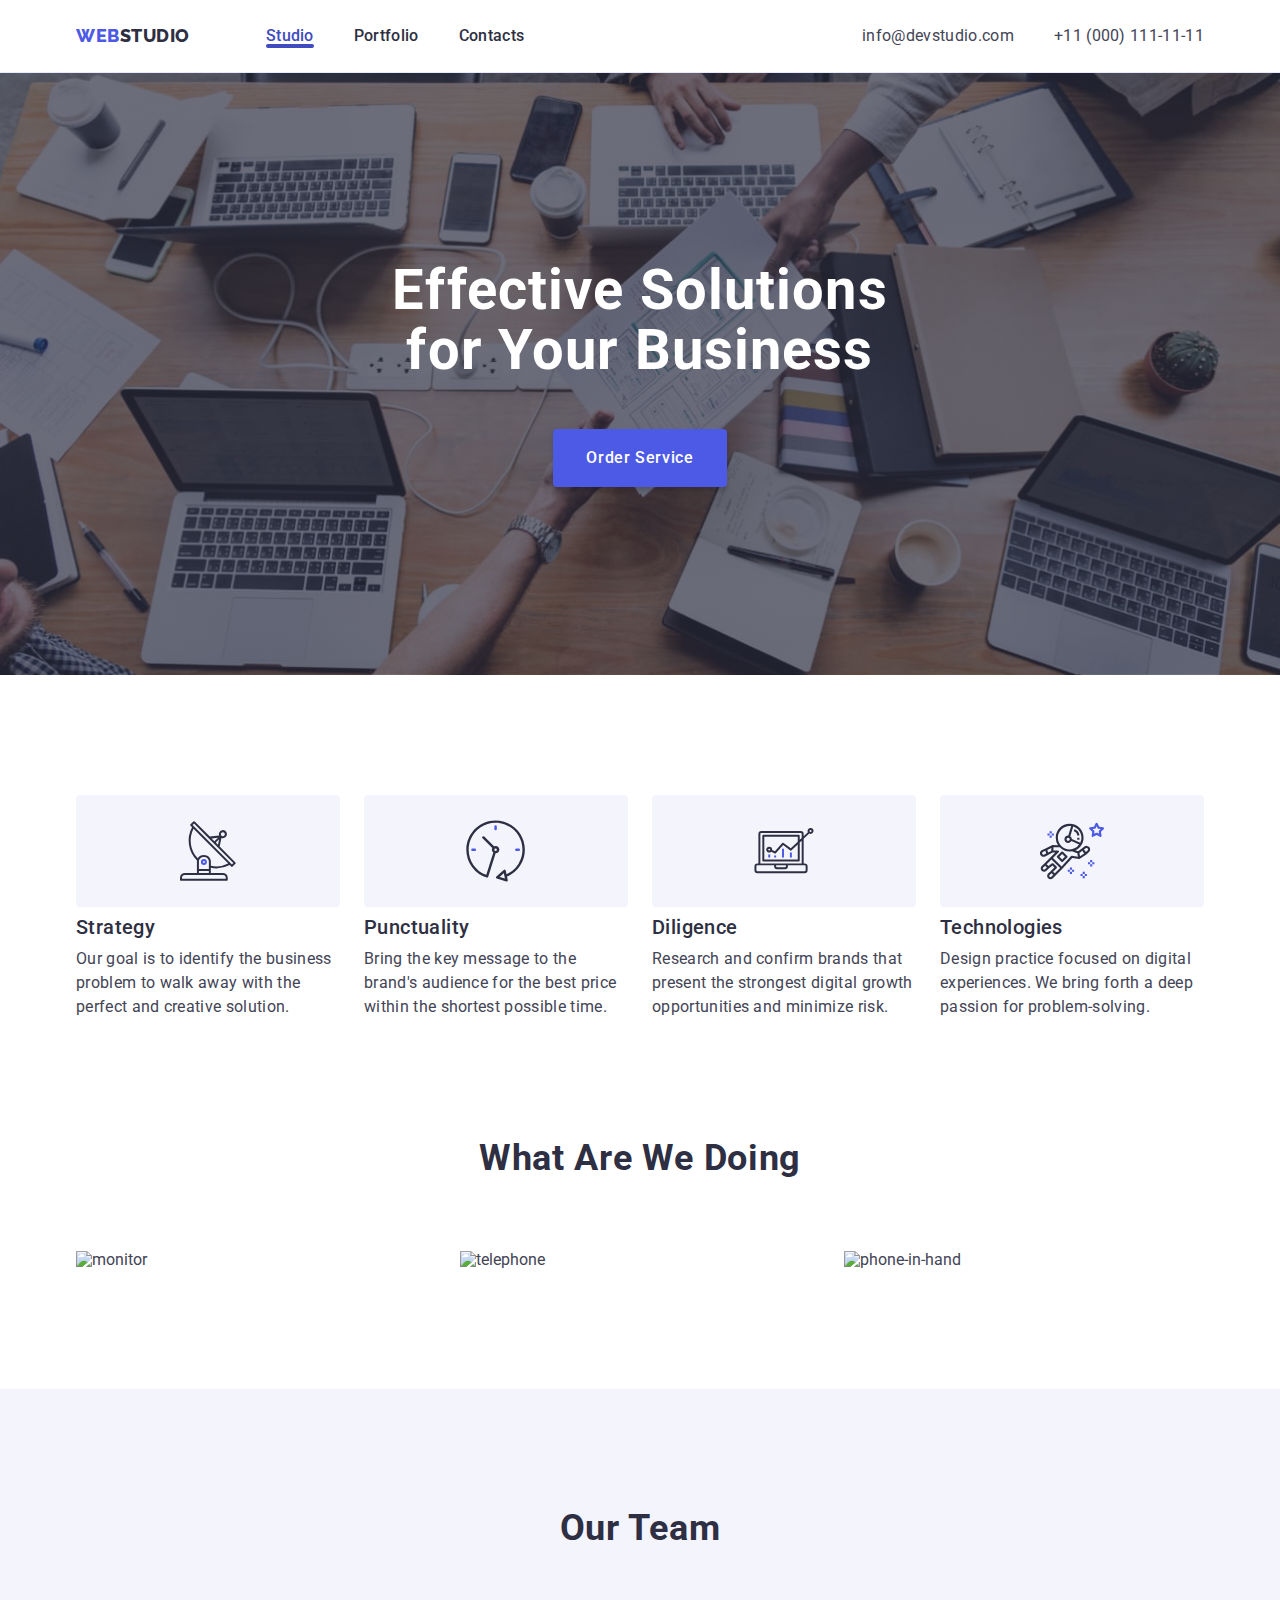
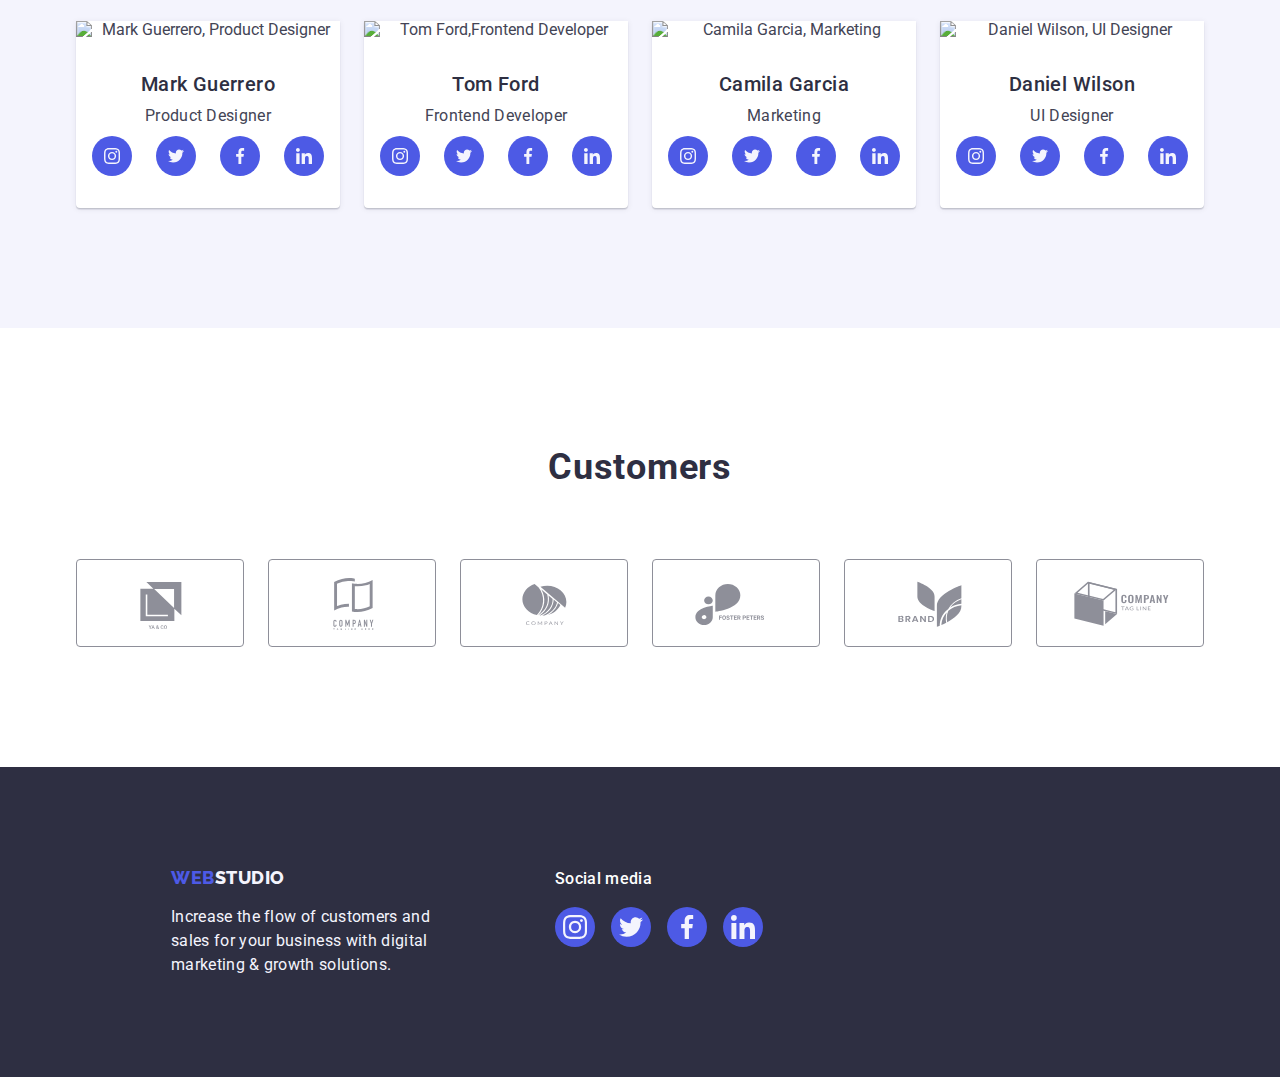
==== commit fcd63b8f: "1" ====
--- a/index.html
+++ b/index.html
@@ -26,7 +26,7 @@
           >
           <ul class="header-list list">
             <li class="header-item">
-              <a class="header-link link" href="./index.html">Studio</a>
+              <a class="header-link link active" href="./index.html">Studio</a>
             </li>
             <li class="header-item">
               <a class="header-link link" href="./portfolio.html">Portfolio</a>
@@ -58,7 +58,9 @@
       <section class="hero">
         <div class="container">
           <h1 class="hero-title">Effective Solutions for Your Business</h1>
-          <button class="hero-btn" type="button">Order Service</button>
+          <button class="hero-btn" data-modal-open type="button">
+            Order Service
+          </button>
         </div>
       </section>
       <section class="features">
@@ -85,8 +87,6 @@
                 <use href="./images/icons.svg#icon-astronaut"></use>
               </svg>
             </li>
-          </ul>
-          <ul class="features-list list">
             <li class="features-item">
               <h3 class="features-subtitle">Strategy</h3>
               <p class="text">
@@ -418,5 +418,13 @@
         </ul>
       </div>
     </footer>
+    <div class="backdrop is-hidden" data-modal>
+      <div class="modal">
+        <button class="close-modal-btn" type="button" data-modal-close>
+          X
+        </button>
+      </div>
+    </div>
+    <script src="./js/modal.js"></script>
   </body>
 </html>
--- a/css/styles.css
+++ b/css/styles.css
@@ -20,7 +20,6 @@
   margin-left: auto;
   margin-right: auto;
 }
-
 h1,
 h2,
 h3,
@@ -107,9 +106,26 @@
   display: block;
   padding-top: 24px;
   padding-bottom: 24px;
+  transition-duration: 250ms;
+  transition-timing-function: cubic-bezier(0.4, 0, 0.2, 1);
 }
 .header-link:is(:hover, :focus) {
   color: var(--hover-blue-color);
+  border-radius: 2px;
+}
+.active {
+  color: var(--hover-blue-color);
+  position: relative;
+}
+.active::after {
+  content: "";
+  display: block;
+  position: absolute;
+  width: 100%;
+  height: 4px;
+  left: 0px;
+  top: 44px;
+  background-color: var(--hover-blue-color);
   border-radius: 2px;
 }
 .contacts {
@@ -130,6 +146,8 @@
   display: block;
   padding-top: 24px;
   padding-bottom: 24px;
+  transition-duration: 250ms;
+  transition-timing-function: cubic-bezier(0.4, 0, 0.2, 1);
 }
 .header-contacts-item:is(:hover, :focus) {
   color: var(--hover-blue-color);
@@ -172,6 +190,8 @@
   font-family: "Roboto", sans-serif;
   cursor: pointer;
   border: 1px solid transparent;
+  transition-duration: 250ms;
+  transition-timing-function: cubic-bezier(0.4, 0, 0.2, 1);
 }
 .hero-btn:is(:hover, :focus) {
   background: var(--hover-blue-color);
@@ -202,11 +222,6 @@
 }
 .what {
   padding-bottom: 120px;
-}
-.what-item {
-  display: flex;
-  flex-wrap: wrap;
-  gap: 24px;
 }
 .what-title {
   margin-bottom: 72px;
@@ -265,6 +280,8 @@
   display: flex;
   align-items: center;
   justify-content: center;
+  transition-duration: 250ms;
+  transition-timing-function: cubic-bezier(0.4, 0, 0.2, 1);
 }
 .team-soc-icon {
   fill: var(--grey-color);
@@ -287,35 +304,26 @@
 .customers-list {
   display: flex;
   justify-content: space-between;
-  justify-content: center;
-}
-.customers-item {
-  width: 168px;
+  gap: 24px;
+}
+.customers-link {
+  display: flex;
+  justify-content: center;
+  align-items: center;
+  border: 1px solid #8e8f99;
+  border-radius: 4px;
+  min-width: 168px;
   height: 88px;
-}
-.customers-item:nth-child(-n + 5) {
-  margin-right: 24px;
-}
-.customers-link {
-  width: 100%;
-  height: 100%;
-  border: 1px solid #8e8f99;
-  border-radius: 4px;
-  display: flex;
-  align-items: center;
-  justify-content: center;
-  color: currentColor;
-  padding: 16px 32px;
-}
-.customers-icon {
-  fill: #afb1b8;
-}
-.customers-icon:is(:hover, :focus) {
-  fill: var(--hover-blue-color);
+  color: #8e8f99;
+  transition-duration: 250ms;
+  transition-timing-function: cubic-bezier(0.4, 0, 0.2, 1);
 }
 .customers-link:is(:hover, :focus) {
   border: 1px solid var(--hover-blue-color);
-  border-radius: 4px;
+  color: var(--hover-blue-color);
+}
+.customers-icon {
+  fill: currentColor;
 }
 .bottom {
   background: var(--dark-color);
@@ -359,6 +367,8 @@
   display: flex;
   align-items: center;
   justify-content: center;
+  transition-duration: 250ms;
+  transition-timing-function: cubic-bezier(0.4, 0, 0.2, 1);
 }
 .bottom-soc-icon {
   fill: var(--grey-color);
@@ -392,6 +402,8 @@
   border-radius: 4px;
   height: 48px;
   padding: 12px 24px;
+  transition-duration: 250ms;
+  transition-timing-function: cubic-bezier(0.4, 0, 0.2, 1);
 }
 .filter-btn:is(:hover, :focus) {
   background: var(--hover-blue-color);
@@ -406,11 +418,15 @@
 }
 .product-item {
   width: calc ((100%-24px)/9);
+  transition-duration: 250ms;
+  transition-timing-function: cubic-bezier(0.4, 0, 0.2, 1);
 }
 .product-item-text {
   padding: 32px 16px;
   border: 1px solid #e7e9fc;
   border-top: none;
+}
+.product-item:hover {
   box-shadow: 0px 2px 1px 0px rgba(46, 47, 66, 0.08),
     0px 1px 1px 0px rgba(46, 47, 66, 0.16),
     0px 1px 6px 0px rgba(46, 47, 66, 0.08);
@@ -418,3 +434,60 @@
 .product-img {
   mix-blend-mode: normal;
 }
+.product-cover-wrap {
+  position: relative;
+  overflow: hidden;
+}
+.product-top-text {
+  position: absolute;
+  width: 360px;
+  height: 300px;
+  left: 0px;
+  top: 0px;
+  background: var(--blue-color);
+  mix-blend-mode: normal;
+  transform: translateY(100%);
+  transition: transform 250ms linear;
+  transition-timing-function: cubic-bezier(0.4, 0, 0.2, 1);
+  overflow: auto;
+}
+.product-item:is(:hover, :focus) .product-top-text {
+  transform: translate(0);
+}
+.backdrop.is-hidden {
+  visibility: hidden;
+  opacity: 0;
+  pointer-events: none;
+}
+.backdrop {
+  position: fixed;
+  top: 0;
+  height: 100%;
+  width: 100%;
+  background-color: rgba(46, 47, 66, 0.4);
+  transition: opacity 250ms cubic-bezier(0.4, 0, 0.2, 1),
+    visibility 250ms cubic-bezier(0.4, 0, 0.2, 1);
+}
+.modal {
+  position: absolute;
+  width: 408px;
+  height: 576px;
+  left: 50%;
+  top: 50%;
+  background-color: #fcfcfc;
+  box-shadow: 0px 1px 1px rgba(0, 0, 0, 0.14), 0px 1px 3px rgba(0, 0, 0, 0.12),
+    0px 2px 1px rgba(0, 0, 0, 0.2);
+  border-radius: 4px;
+  transform: translate(-50%, -50%);
+}
+.close-modal-btn {
+  width: 24px;
+  height: 24px;
+  background-color: #e7e9fc;
+  border: 1px solid rgba(0, 0, 0, 0.1);
+  border-radius: 50%;
+  display: block;
+  margin-left: auto;
+  margin-top: 24px;
+  margin-right: 24px;
+}
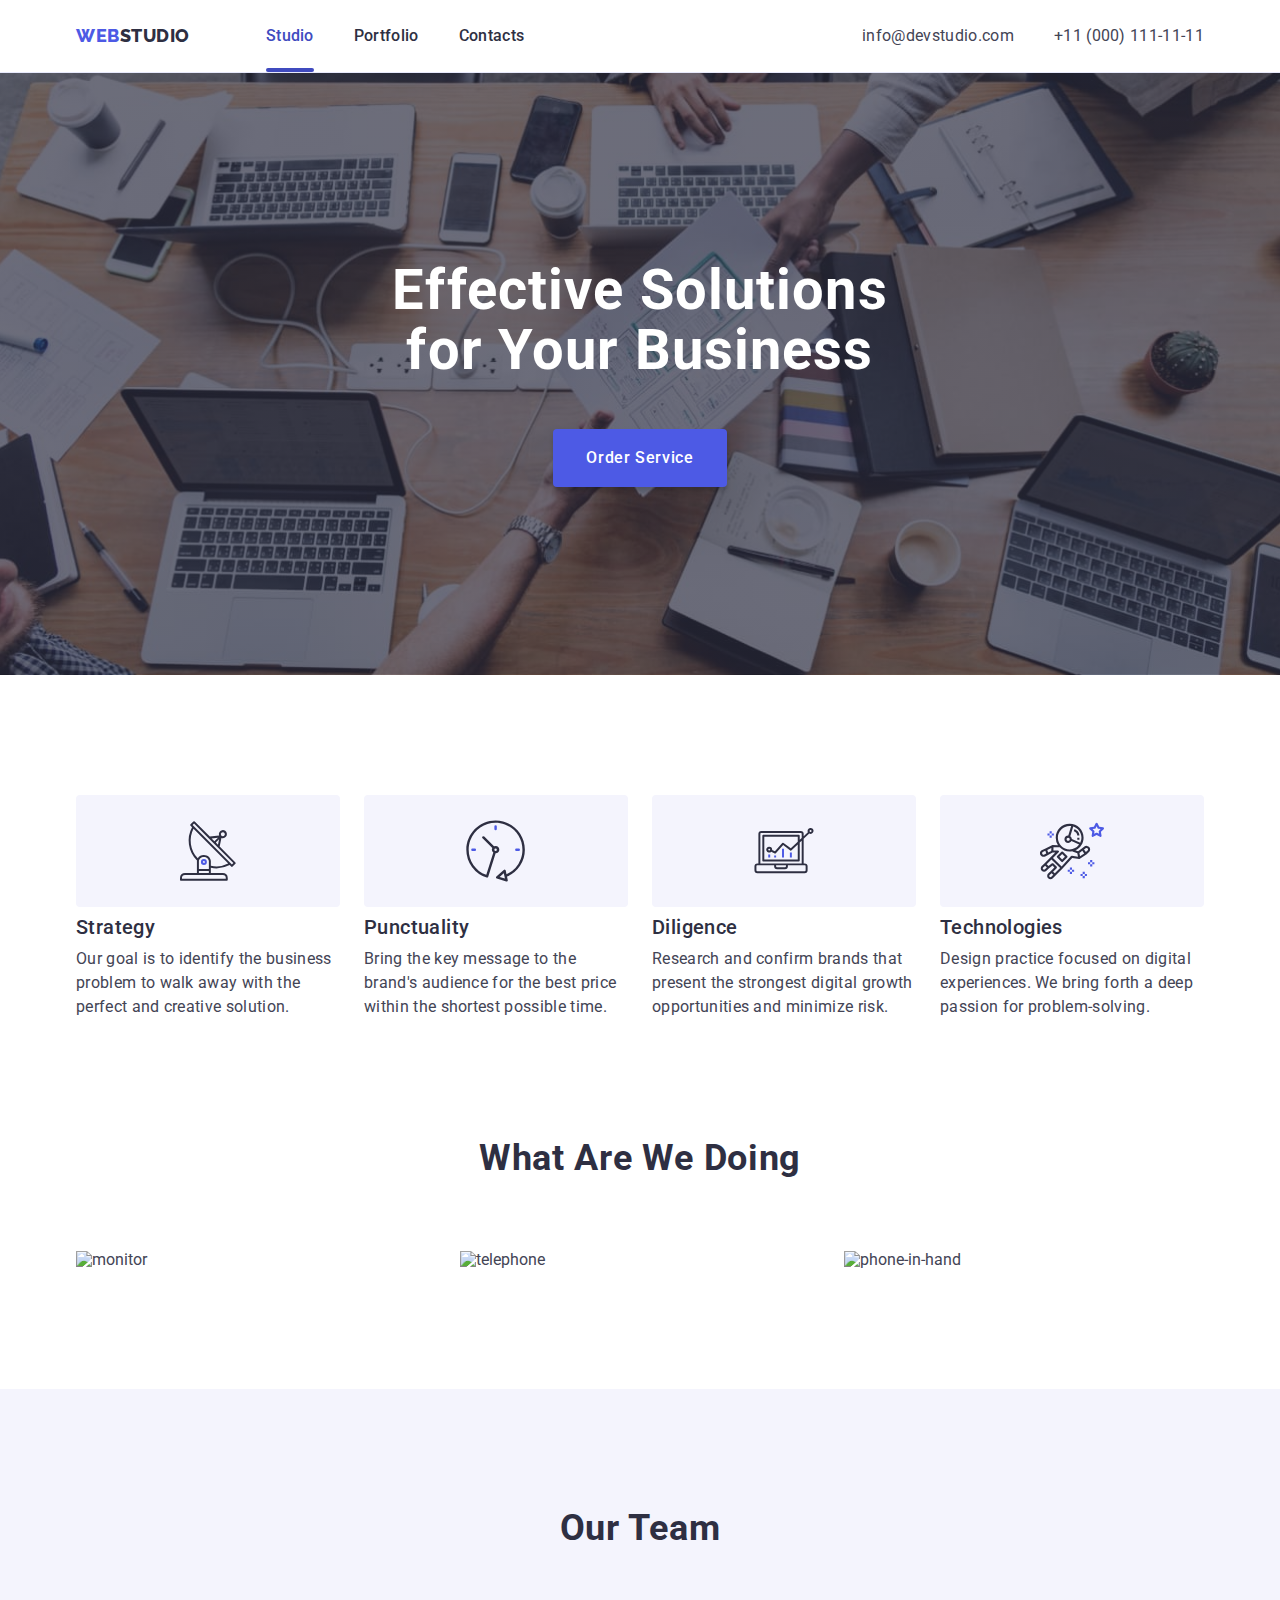
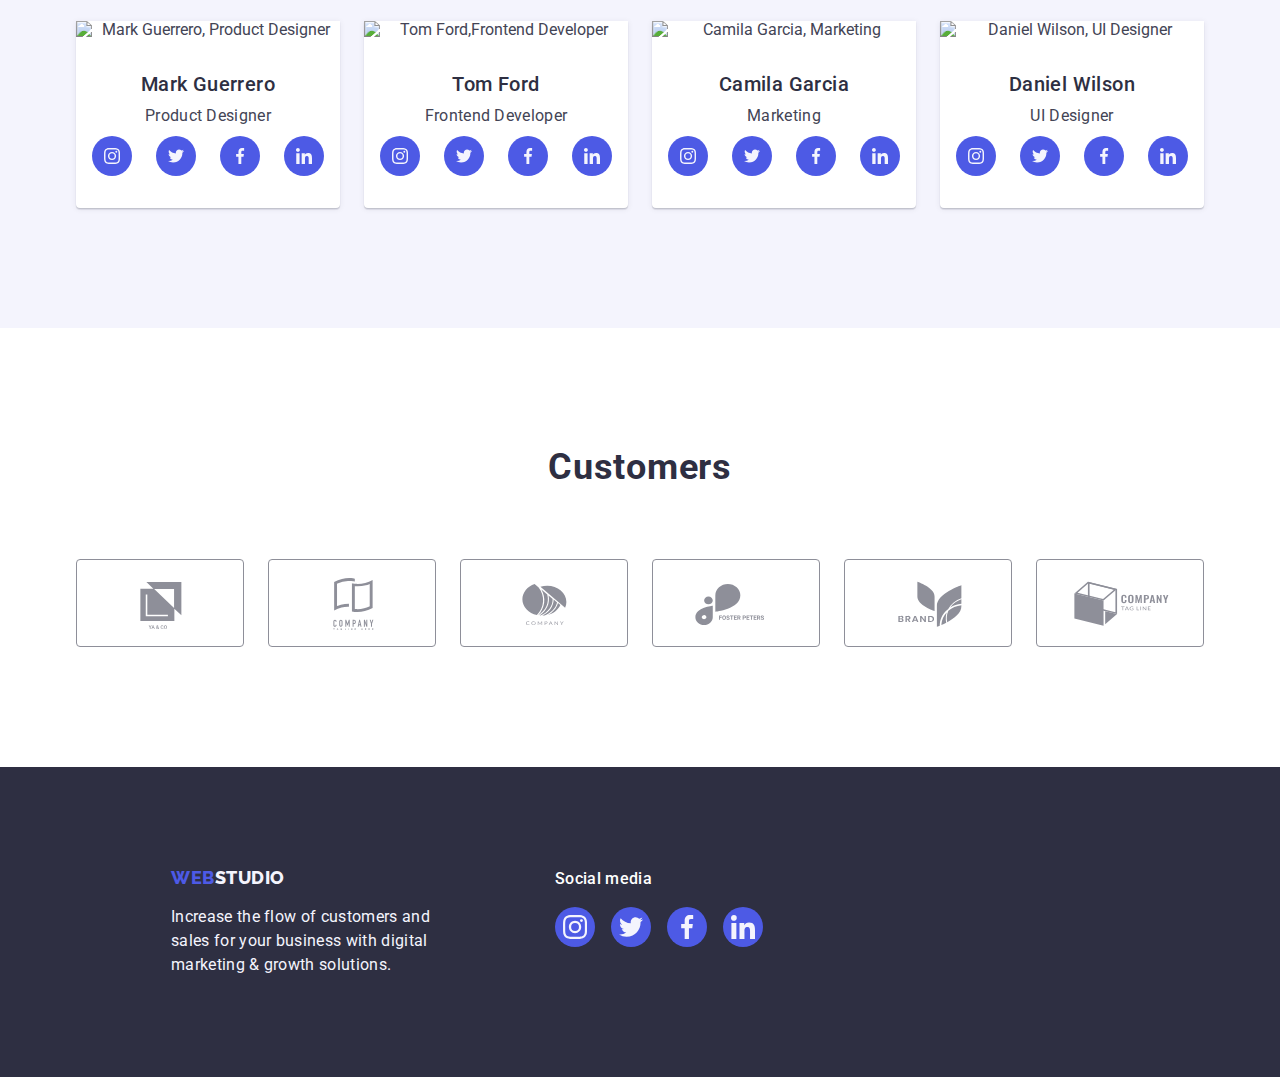
==== commit 7f170807: "update1" ====
--- a/index.html
+++ b/index.html
@@ -421,7 +421,9 @@
     <div class="backdrop is-hidden" data-modal>
       <div class="modal">
         <button class="close-modal-btn" type="button" data-modal-close>
-          X
+          <svg class="close-modal-icon" width="8" height="8">
+            <use class="close-modal-svg" href="./images/icons.svg#icon-close"></use>
+          </svg>
         </button>
       </div>
     </div>
--- a/css/styles.css
+++ b/css/styles.css
@@ -124,9 +124,10 @@
   width: 100%;
   height: 4px;
   left: 0px;
-  top: 44px;
+  margin-top: 24px;
   background-color: var(--hover-blue-color);
   border-radius: 2px;
+  bottom: 0;
 }
 .contacts {
   font-style: normal;
@@ -450,6 +451,13 @@
   transition: transform 250ms linear;
   transition-timing-function: cubic-bezier(0.4, 0, 0.2, 1);
   overflow: auto;
+  font-size: 16px;
+  line-height: 1.5;
+  letter-spacing: 0.02em;
+  color: var(--grey-color);
+  padding-top: 40px;
+  padding-left: 32px;
+  padding-right: 32px;
 }
 .product-item:is(:hover, :focus) .product-top-text {
   transform: translate(0);
@@ -479,6 +487,27 @@
     0px 2px 1px rgba(0, 0, 0, 0.2);
   border-radius: 4px;
   transform: translate(-50%, -50%);
+  animation-name: changeBgColor;
+  animation-duration: 2000ms;
+  animation-timing-function: linear;
+  animation-iteration-count: infinite;
+  animation-direction: alternate;
+}
+.modal:hover {
+  animation-play-state: paused;
+}
+@keyframes changeBgColor {
+  0% {
+    background-color: var(--grey-color);
+  }
+
+  50% {
+    background-color: var(--blue-color);
+  }
+
+  100% {
+    background-color: var(--white-color);
+  }
 }
 .close-modal-btn {
   width: 24px;
@@ -491,3 +520,14 @@
   margin-top: 24px;
   margin-right: 24px;
 }
+.close-modal-btn:is(:hover, :focus) {
+  background: var(--hover-blue-color);
+  border-radius: 50%;
+}
+.close-modal-svg {
+  color: var(--dark-color);
+}
+.close-modal-btn:is(:hover, :focus) .close-modal-svg {
+  color: var(--white-color);
+  fill: currentColor;
+}
